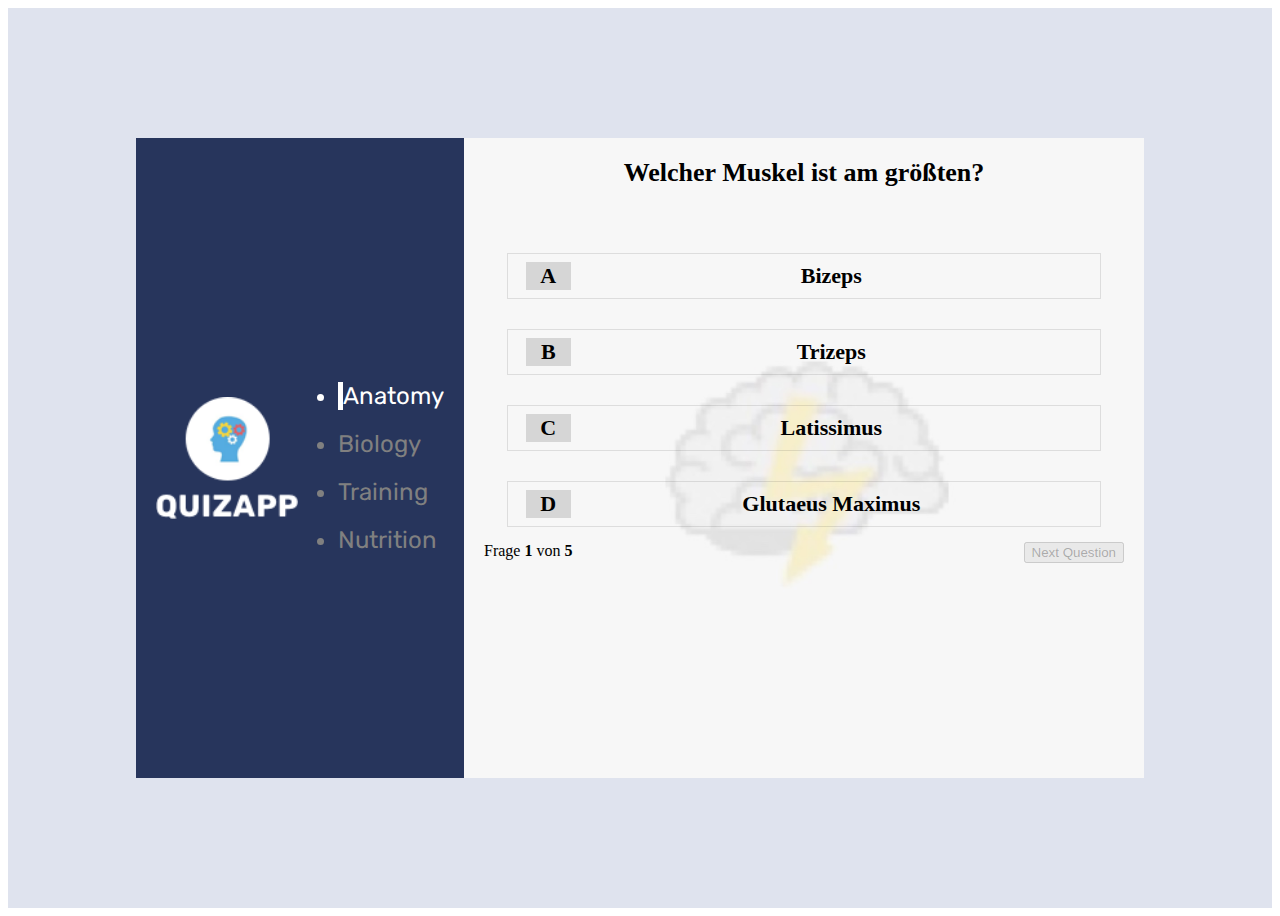
==== index1.html @ 9c2e7f66 "second html.file" ====
<!DOCTYPE html>
<html lang="en">

<head>
    <meta charset="UTF-8">
    <meta http-equiv="X-UA-Compatible" content="IE=edge">
    <meta name="viewport" content="width=device-width, initial-scale=1.0">
    <title>Document</title>

    <link rel="stylesheet" href="style.css">
    <link href="https://cdn.jsdelivr.net/npm/bootstrap@5.3.0-alpha1/dist/css/bootstrap.min.css" rel="stylesheet" integrity="sha384-GLhlTQ8iRABdZLl6O3oVMWSktQOp6b7In1Zl3/Jr59b6EGGoI1aFkw7cmDA6j6gD" crossorigin="anonymous">
    <link rel="preconnect" href="https://fonts.googleapis.com"><link rel="preconnect" href="https://fonts.gstatic.com" crossorigin><link href="https://fonts.googleapis.com/css2?family=Rubik:wght@400;500;600;700&display=swap" rel="stylesheet">
    <link rel="preconnect" href="https://fonts.googleapis.com"><link rel="preconnect" href="https://fonts.gstatic.com" crossorigin><link href="https://fonts.googleapis.com/css2?family=PT+Sans:wght@400;700&display=swap" rel="stylesheet">
    
    <script src="script.js"></script>
    <script src="https://cdn.jsdelivr.net/npm/bootstrap@5.3.0-alpha1/dist/js/bootstrap.bundle.min.js" integrity="sha384-w76AqPfDkMBDXo30jS1Sgez6pr3x5MlQ1ZAGC+nuZB+EYdgRZgiwxhTBTkF7CXvN" crossorigin="anonymous"></script>

</head>

<body onload="init()">
    <div class="content">
        <div class="quiz-mask">
            <div class="card rounded-start" style="width: 18rem; background-image: none; background-color: #27355C; display: flex; justify-content: space-around; align-items: center;">
                <img src="Quizapp/logo.png" class="card-img-top" style="width: 60%;">
                
                <ul class="list-group list-group-flush">
                  <li class="list-group-item list-group-selected ">Anatomy</li>
                  <li class="list-group-item">Biology</li>
                  <li class="list-group-item">Training</li>
                  <li class="list-group-item">Nutrition</li>
                </ul>
            </div>

            <div class="card rounded-end" style="width: 40rem;">
                <div class="card-body">
                    <div class="question"> <b id="current-question"></b></div>
                    
                    <div class="answers-option">
                       <div class="option-letter">A</div> <div class="option-answer" onclick="showAnswers('answer_1')" id="answer_1"></div>
                    </div>
                    <div class="answers-option">
                        <div class="option-letter">B</div> <div class="option-answer" onclick="showAnswers('answer_2')" id="answer_2"> </div>
                    </div>
                    <div class="answers-option">
                        <div class="option-letter">C</div> <div class="option-answer" onclick="showAnswers('answer_3')" id="answer_3"></div>
                    </div>
                    <div class="answers-option">
                        <div class="option-letter">D</div> <div class="option-answer" onclick="showAnswers('answer_4')" id="answer_4" ></div>
                    </div>                    
                </div>
                <div style="display: flex; justify-content: space-between;">
                    <div>Frage <b>1</b> von <b id="all-question"></b> </div>
                    <button id="next-btn" onclick="nextQuestion()" disabled class="btn btn-primary">Next Question</button>
                </div>
            </div>
        </div>
        
    </div>
</body>

</html>
---- style.css ----
.content{
    background-color:#DFE3EE;
    height:  100vh;
    display: flex;
    justify-content: center;
    align-items: center;
}
.quiz-mask{
    display: flex;
}
.card{
    background-image: url(Quizapp/brainbg.jpg);
    background-size: cover;
    background-repeat: no-repeat;
    background-position: center;
    padding: 20px;
    height: 600px !important;
    border-radius: 0 !important;
}
.list-group-item{
    background-color: #27355C !important;
    color: gray !important;
    margin-top: 20px;
    font-size: 24px;
    font-family: 'Rubik', sans-serif;
}
.list-group-selected{
    color: white !important;
    border-left: 5px solid white !important;
    background-color: #27355C !important;
    margin-top: 20px;
    font-size: 24px;
    font-family: 'Rubik', sans-serif;
}

.list-group{
    border-top: none !important;
}
.card-body{
    display: flex;
    justify-content: space-evenly;
    flex-direction: column;
    align-items: center;
}
.text{
    text-align: center;
    font-size: 20px;
    font-family: 'PT Sans', sans-serif;
}
.headline{
    font-size: 32px;
    font-weight: 700;
    font-family: 'PT Sans', sans-serif;
}
.question{
    font-size: 26px;
    margin-bottom: 50px;
}
.answers-option{
    display: flex;
    width: 90%;
    border: 1px solid rgba(0, 0, 0, 0.1);
    padding: 8px;
    margin: 15px 15px;
    font-size: 22px;
    cursor: pointer;
}
.answers-option:hover{
    background-color: rgba(0, 0, 0, 0.1);
}
.option-letter{
    width: 47px;
    margin-left: 10px;
    height: 107%;
    border: 1px solid transparent;
    background-color: #D6D6D6 ;
    text-align: center;
    font-weight: 700;
}
.option-answer{
    width: 100%;
    display: flex;
    justify-content: center;
    align-items: center;
    text-align: center;
    font-weight: 600;
}
.bg-success, .bg-danger{
    color: white;
}
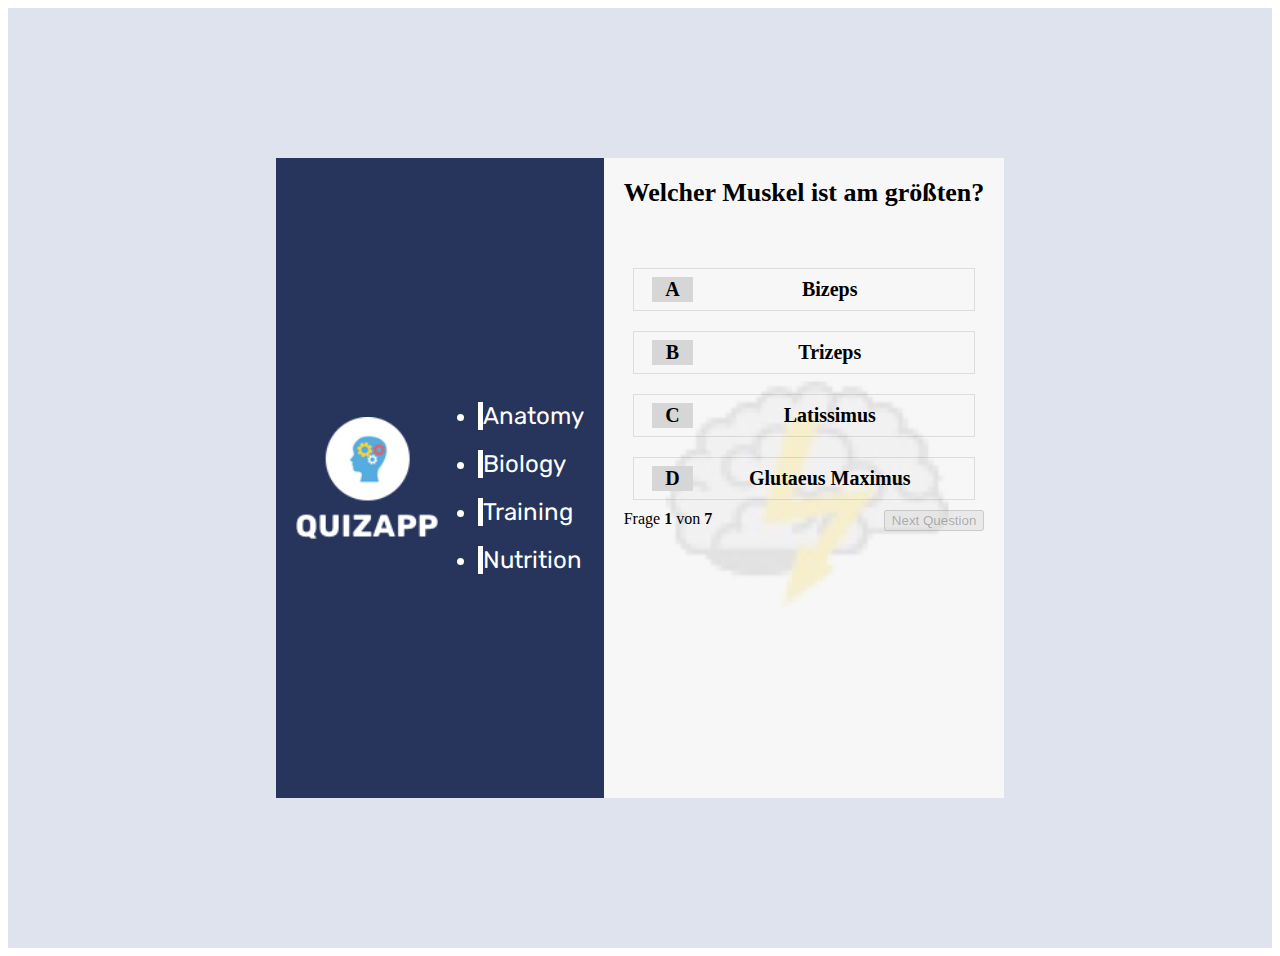
==== commit d2406575: "responsive" ====
--- a/index1.html
+++ b/index1.html
@@ -31,8 +31,8 @@
                 </ul>
             </div>
 
-            <div class="card rounded-end" style="width: 40rem;">
-                <div class="card-body">
+            <div class="card rounded-end" >
+                <div class="card-body" id="question-content">
                     <div class="question"> <b id="current-question"></b></div>
                     
                     <div class="answers-option">
@@ -49,7 +49,7 @@
                     </div>                    
                 </div>
                 <div style="display: flex; justify-content: space-between;">
-                    <div>Frage <b>1</b> von <b id="all-question"></b> </div>
+                    <div>Frage <b id="question-number">1</b> von <b id="all-question"></b> </div>
                     <button id="next-btn" onclick="nextQuestion()" disabled class="btn btn-primary">Next Question</button>
                 </div>
             </div>
--- a/style.css
+++ b/style.css
@@ -4,6 +4,7 @@
     display: flex;
     justify-content: center;
     align-items: center;
+    padding: 20px;
 }
 .quiz-mask{
     display: flex;
@@ -19,20 +20,12 @@
 }
 .list-group-item{
     background-color: #27355C !important;
-    color: gray !important;
+    color: white !important;
     margin-top: 20px;
     font-size: 24px;
     font-family: 'Rubik', sans-serif;
+    border-left: 5px solid white !important;
 }
-.list-group-selected{
-    color: white !important;
-    border-left: 5px solid white !important;
-    background-color: #27355C !important;
-    margin-top: 20px;
-    font-size: 24px;
-    font-family: 'Rubik', sans-serif;
-}
-
 .list-group{
     border-top: none !important;
 }
@@ -61,8 +54,8 @@
     width: 90%;
     border: 1px solid rgba(0, 0, 0, 0.1);
     padding: 8px;
-    margin: 15px 15px;
-    font-size: 22px;
+    margin: 10px 15px;
+    font-size: 20px;
     cursor: pointer;
 }
 .answers-option:hover{
@@ -87,4 +80,65 @@
 }
 .bg-success, .bg-danger{
     color: white;
+}
+.complete-design{
+    display: flex;
+    width: 500px;
+    justify-content: space-around;
+}
+.complete-design img{
+    height: 130px;
+}
+@media (max-width: 770px){
+    .question {
+        font-size: 22px !important;
+        margin-bottom: 20px !important;
+    }
+    .answers-option{
+        font-size: 18px;
+    }
+}
+@media (max-width: 560px) {
+    .quiz-mask {
+        display: block;
+    }
+    .content{
+        padding: 10px !important;
+    }
+.card{
+    width: auto !important;
+    height: auto !important;
+}
+
+ul{
+    display: flex !important;
+    flex-direction: row !important;
+}
+li{
+    border: none !important;
+}
+.list-group-item{
+    font-size: 16px;
+    margin-top: 20px;
+}
+.card-img, .card-img-bottom, .card-img-top {
+ width: auto !important;
+}
+.rounded-start, .rounded-end{
+    border-radius: 5px !important;
+}
+
+}
+@media (max-width:435px) {
+    .list-group-item{
+        padding: 10px !important;
+        font-size: 14px !important;
+    }
+    .question{
+        font-size: 18px !important;
+    }
+    .answers-option{
+        font-size: 17px !important;
+    }
+    
 }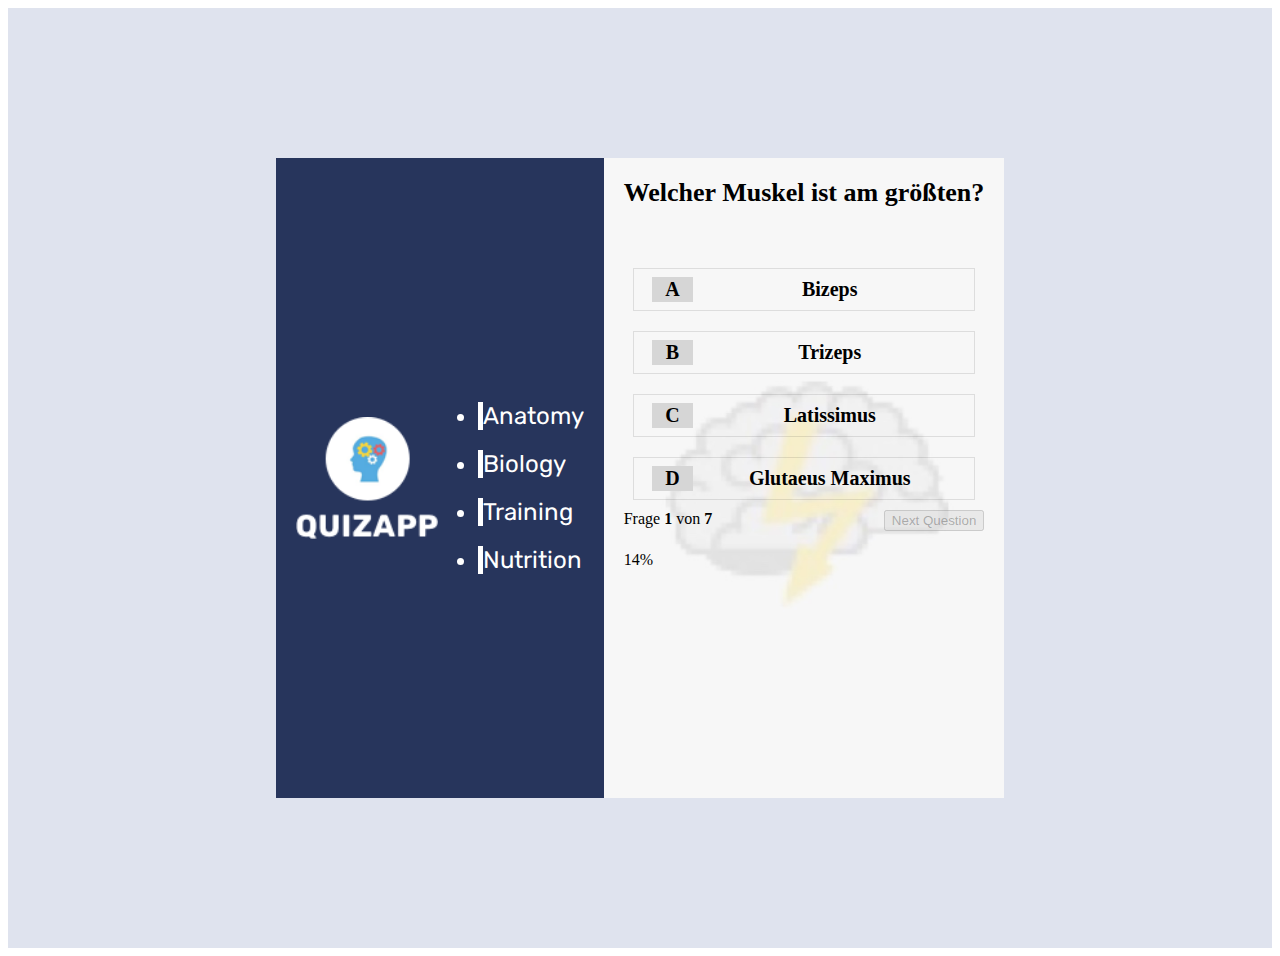
==== commit 7635e9b6: "progress bar" ====
--- a/index1.html
+++ b/index1.html
@@ -8,53 +8,69 @@
     <title>Document</title>
 
     <link rel="stylesheet" href="style.css">
-    <link href="https://cdn.jsdelivr.net/npm/bootstrap@5.3.0-alpha1/dist/css/bootstrap.min.css" rel="stylesheet" integrity="sha384-GLhlTQ8iRABdZLl6O3oVMWSktQOp6b7In1Zl3/Jr59b6EGGoI1aFkw7cmDA6j6gD" crossorigin="anonymous">
-    <link rel="preconnect" href="https://fonts.googleapis.com"><link rel="preconnect" href="https://fonts.gstatic.com" crossorigin><link href="https://fonts.googleapis.com/css2?family=Rubik:wght@400;500;600;700&display=swap" rel="stylesheet">
-    <link rel="preconnect" href="https://fonts.googleapis.com"><link rel="preconnect" href="https://fonts.gstatic.com" crossorigin><link href="https://fonts.googleapis.com/css2?family=PT+Sans:wght@400;700&display=swap" rel="stylesheet">
-    
+    <link href="https://cdn.jsdelivr.net/npm/bootstrap@5.3.0-alpha1/dist/css/bootstrap.min.css" rel="stylesheet"
+        integrity="sha384-GLhlTQ8iRABdZLl6O3oVMWSktQOp6b7In1Zl3/Jr59b6EGGoI1aFkw7cmDA6j6gD" crossorigin="anonymous">
+    <link rel="preconnect" href="https://fonts.googleapis.com">
+    <link rel="preconnect" href="https://fonts.gstatic.com" crossorigin>
+    <link href="https://fonts.googleapis.com/css2?family=Rubik:wght@400;500;600;700&display=swap" rel="stylesheet">
+    <link rel="preconnect" href="https://fonts.googleapis.com">
+    <link rel="preconnect" href="https://fonts.gstatic.com" crossorigin>
+    <link href="https://fonts.googleapis.com/css2?family=PT+Sans:wght@400;700&display=swap" rel="stylesheet">
+
     <script src="script.js"></script>
-    <script src="https://cdn.jsdelivr.net/npm/bootstrap@5.3.0-alpha1/dist/js/bootstrap.bundle.min.js" integrity="sha384-w76AqPfDkMBDXo30jS1Sgez6pr3x5MlQ1ZAGC+nuZB+EYdgRZgiwxhTBTkF7CXvN" crossorigin="anonymous"></script>
+    <script src="https://cdn.jsdelivr.net/npm/bootstrap@5.3.0-alpha1/dist/js/bootstrap.bundle.min.js"
+        integrity="sha384-w76AqPfDkMBDXo30jS1Sgez6pr3x5MlQ1ZAGC+nuZB+EYdgRZgiwxhTBTkF7CXvN"
+        crossorigin="anonymous"></script>
 
 </head>
 
 <body onload="init()">
     <div class="content">
         <div class="quiz-mask">
-            <div class="card rounded-start" style="width: 18rem; background-image: none; background-color: #27355C; display: flex; justify-content: space-around; align-items: center;">
+            <div class="card rounded-start"
+                style="width: 18rem; background-image: none; background-color: #27355C; display: flex; justify-content: space-around; align-items: center;">
                 <img src="Quizapp/logo.png" class="card-img-top" style="width: 60%;">
-                
+
                 <ul class="list-group list-group-flush">
-                  <li class="list-group-item list-group-selected ">Anatomy</li>
-                  <li class="list-group-item">Biology</li>
-                  <li class="list-group-item">Training</li>
-                  <li class="list-group-item">Nutrition</li>
+                    <li class="list-group-item list-group-selected ">Anatomy</li>
+                    <li class="list-group-item">Biology</li>
+                    <li class="list-group-item">Training</li>
+                    <li class="list-group-item">Nutrition</li>
                 </ul>
             </div>
 
-            <div class="card rounded-end" >
+            <div class="card rounded-end">
                 <div class="card-body" id="question-content">
                     <div class="question"> <b id="current-question"></b></div>
-                    
+
                     <div class="answers-option">
-                       <div class="option-letter">A</div> <div class="option-answer" onclick="showAnswers('answer_1')" id="answer_1"></div>
+                        <div class="option-letter">A</div>
+                        <div class="option-answer" onclick="showAnswers('answer_1')" id="answer_1"></div>
                     </div>
                     <div class="answers-option">
-                        <div class="option-letter">B</div> <div class="option-answer" onclick="showAnswers('answer_2')" id="answer_2"> </div>
+                        <div class="option-letter">B</div>
+                        <div class="option-answer" onclick="showAnswers('answer_2')" id="answer_2"> </div>
                     </div>
                     <div class="answers-option">
-                        <div class="option-letter">C</div> <div class="option-answer" onclick="showAnswers('answer_3')" id="answer_3"></div>
+                        <div class="option-letter">C</div>
+                        <div class="option-answer" onclick="showAnswers('answer_3')" id="answer_3"></div>
                     </div>
                     <div class="answers-option">
-                        <div class="option-letter">D</div> <div class="option-answer" onclick="showAnswers('answer_4')" id="answer_4" ></div>
-                    </div>                    
+                        <div class="option-letter">D</div>
+                        <div class="option-answer" onclick="showAnswers('answer_4')" id="answer_4"></div>
+                    </div>
                 </div>
-                <div style="display: flex; justify-content: space-between;">
+                <div style="display: flex; justify-content: space-between; margin-bottom: 20px;">
                     <div>Frage <b id="question-number">1</b> von <b id="all-question"></b> </div>
-                    <button id="next-btn" onclick="nextQuestion()" disabled class="btn btn-primary">Next Question</button>
+                    <button id="next-btn" onclick="nextQuestion()" disabled class="btn btn-primary">Next
+                        Question</button>
                 </div>
+                <div class="progress">
+                    <div class="progress-bar" id="progress-bar" role="progressbar" style="width: 25%;" aria-valuenow="25" aria-valuemin="0" aria-valuemax="100">0%</div>
+                  </div>
             </div>
         </div>
-        
+
     </div>
 </body>
 
--- a/style.css
+++ b/style.css
@@ -89,7 +89,28 @@
 .complete-design img{
     height: 130px;
 }
-@media (max-width: 770px){
+@media(max-width:860px){
+    .complete-design{
+        width: 100% !important;
+    }
+    .complete-design img{
+        height: 100px;
+    }
+    .completed{
+        font-size: 20px !important;
+        display: flex;
+    }
+    .answer-result{
+        font-size: 20px !important;
+    }
+}
+@media (max-width: 780px){
+    .completed{
+        font-size: 18px !important;
+    }
+    .answer-result{
+        font-size: 18px !important;
+    }
     .question {
         font-size: 22px !important;
         margin-bottom: 20px !important;
@@ -99,6 +120,16 @@
     }
 }
 @media (max-width: 560px) {
+    .complete-design img{
+        height: 90px;
+        margin-bottom: 40px;
+    }
+    .completed{
+        margin-bottom: 40px;
+    }
+    .answer-result{
+        margin-bottom: 40px;
+    }
     .quiz-mask {
         display: block;
     }
